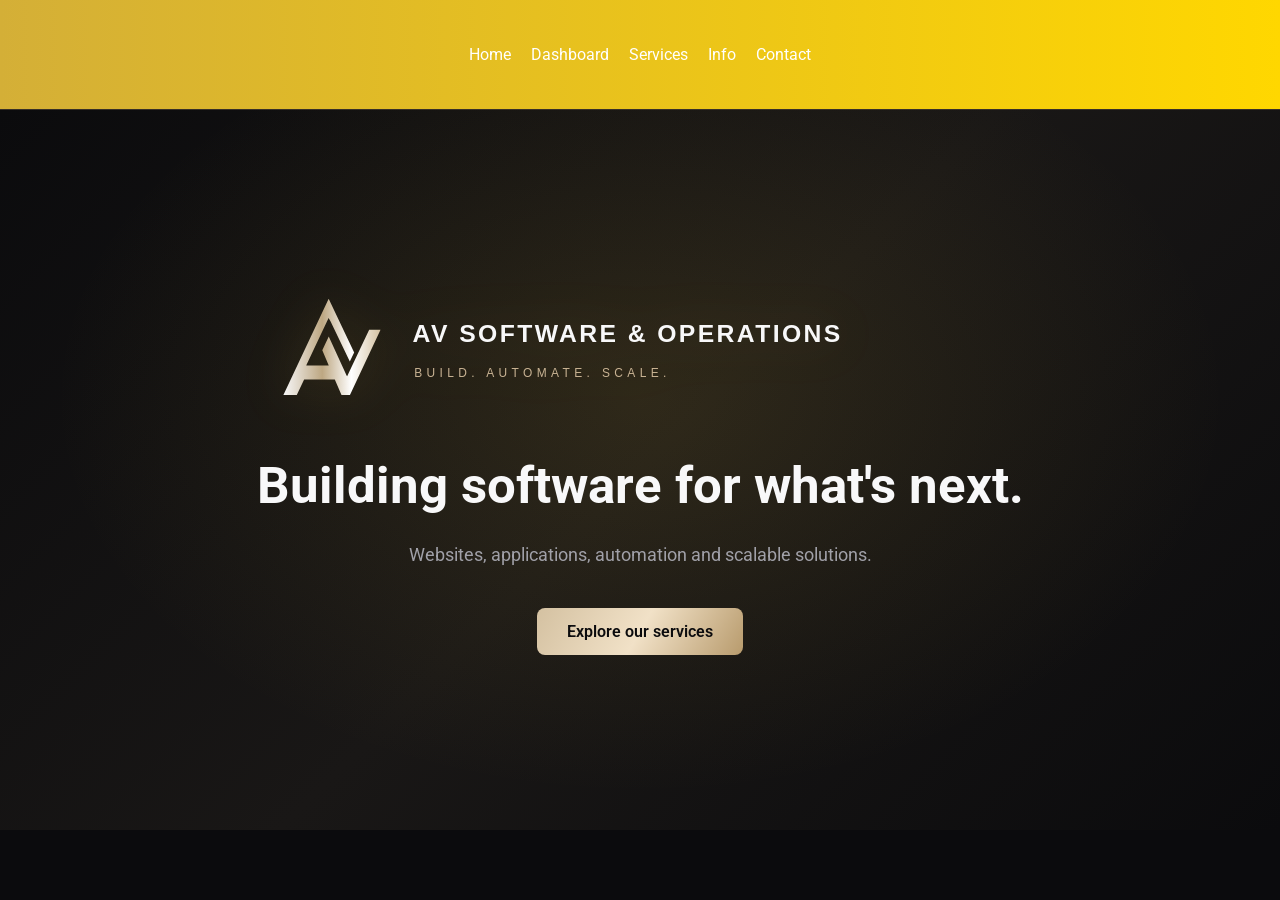
==== home.html @ 20bf0cec "first few things that work. home-page" ====
<!DOCTYPE html>
<html lang="en">
    <head>
        <meta charset="UTF-8">
        </head>     
        <link rel="stylesheet" href="main.css">
        <link rel="preconnect" href="https://fonts.googleapis.com">
        <link rel="preconnect" href="htt    ps://fonts.gstatic.com" crossorigin>
        <link href="https://fonts.googleapis.com/css2?family=Firjar:wght@100..800&family=Roboto:ital,wght@0,100..900;1,100..900&display=swap" rel="stylesheet">
        <title>avsoftwareops website</title>
        <style>
            .navbar {
                background: linear-gradient(to right, #D4AF37, #FFD700)
            }
            .navbar ul {
                display: flex;
                margin: 30px;
                gap: 20px;
            }
        </style>
    </head>
    <body>
        <nav class="navbar">
            <ul>
                <li><a href="home.html">Home</a></li>
                <li><a href="dashboard.html">Dashboard</a></li>
                <li><a href="services.html">Services</a></li>
                <li><a href="info.html">Info</a></li>
                <li><a href="contact.html">Contact</a></li>
            </ul>
        </nav>
    <main>
        <section class="hero">
            <img
                class="hero-logo"
                src="/assets/av-software-assets/brand/svg/av-horizontal-dark-tagline.svg"
                alt="AV Software & Operations — Build. Automate. Scale."
                >

                <h1>Building software for what's next.</h1>
            <p>Websites, applications, automation and scalable solutions.</p>

            <a href="services.html" class="hero-button">
                Explore our services
            </a>
        </section>
    </main>
    </body>
</html>
---- main.css ----
body {
    margin: 0;
    margin-top: 0;
    margin-bottom: 0;
    font-family: 'Roboto', sans-serif;
}

header {
    margin-top: 30px;
    display: grid;
    grid-template-columns: 1fr 3fr 1fr;
}

.header-title {
    background-color: lightblue;
}

.middle-section {
    background-color: lightpink;
    position: center;
    font-size: larger;
}
.right-section {
    background-color: lightcyan;
}
main {
    background-color: lightblue;
}

footer {
    background-color: lightpink;
}
.brand-assets {
    size: 50%;
}




/* General page styling */
body {
    margin: 0;
    background-color: #0B0B0D;
    color: #F8F8F9;
    font-family: "Roboto", sans-serif;
}

/* Navigation */
.navbar {
    background: #111113;
    padding: 15px 40px;
    border-bottom: 1px solid #383027;
}

.navbar ul {
    display: flex;
    justify-content: center;
    gap: 35px;
    list-style: none;
    padding: 0;
    margin: 0;
}

.navbar a {
    color: white;
    text-decoration: none;
    transition: color 0.3s ease;
}

.navbar a:hover {
    color: #D4AF37;
}

/* Hero section */
.hero {
    min-height: 80vh;
    padding: 80px 20px;
    box-sizing: border-box;

    display: flex;
    flex-direction: column;
    align-items: center;
    justify-content: center;

    text-align: center;

    background:
        radial-gradient(
            ellipse at 50% 40%,
            rgba(212, 175, 55, 0.12),
            transparent 65%
        ),
        linear-gradient(
            135deg,
            #0B0B0D,
            #191716,
            #0B0B0D
        );
}

/* AV logo */
.hero-logo {
    width: min(750px, 90%);
    height: auto;

    animation:
        logoEntrance 1.4s ease-out both,
        logoFloat 6s ease-in-out 1.4s infinite;

    filter: drop-shadow(
        0 0 25px rgba(212, 175, 55, 0.15)
    );
}

/* Heading */
.hero h1 {
    font-size: clamp(28px, 4vw, 56px);
    margin: 35px 0 10px;
    animation: fadeIn 1.5s ease-out both;
}

/* Description */
.hero p {
    color: #A0A0A8;
    font-size: 18px;
    max-width: 600px;
}

/* Button */
.hero-button {
    margin-top: 25px;
    padding: 14px 30px;

    color: #0B0B0D;
    background: linear-gradient(
        120deg,
        #D4C1A1,
        #F1E1C7,
        #B89B6D
    );

    border-radius: 8px;
    text-decoration: none;
    font-weight: 600;

    transition:
        transform 0.3s ease,
        box-shadow 0.3s ease;
}

.hero-button:hover {
    transform: translateY(-4px);
    box-shadow: 0 10px 35px rgba(212, 175, 55, 0.22);
}

/* Entrance animation */
@keyframes logoEntrance {
    from {
        opacity: 0;
        transform: translateY(35px) scale(0.94);
    }

    to {
        opacity: 1;
        transform: translateY(0) scale(1);
    }
}

/* Floating logo animation */
@keyframes logoFloat {
    0%, 100% {
        transform: translateY(0);
    }

    50% {
        transform: translateY(-12px);
    }
}

/* General fade animation */
@keyframes fadeIn {
    from {
        opacity: 0;
        transform: translateY(20px);
    }

    to {
        opacity: 1;
        transform: translateY(0);
    }
}

/* Mobile responsiveness */
@media (max-width: 600px) {
    .navbar {
        padding: 15px;
    }

    .navbar ul {
        flex-wrap: wrap;
        gap: 15px;
    }

    .hero {
        padding: 50px 20px;
    }

    .hero-logo {
        width: 100%;
    }

    .hero p {
        font-size: 16px;
    }
}

/* Accessibility */
@media (prefers-reduced-motion: reduce) {
    .hero-logo,
    .hero h1 {
        animation: none;
    }

    .hero-button {
        transition: none;
    }
}
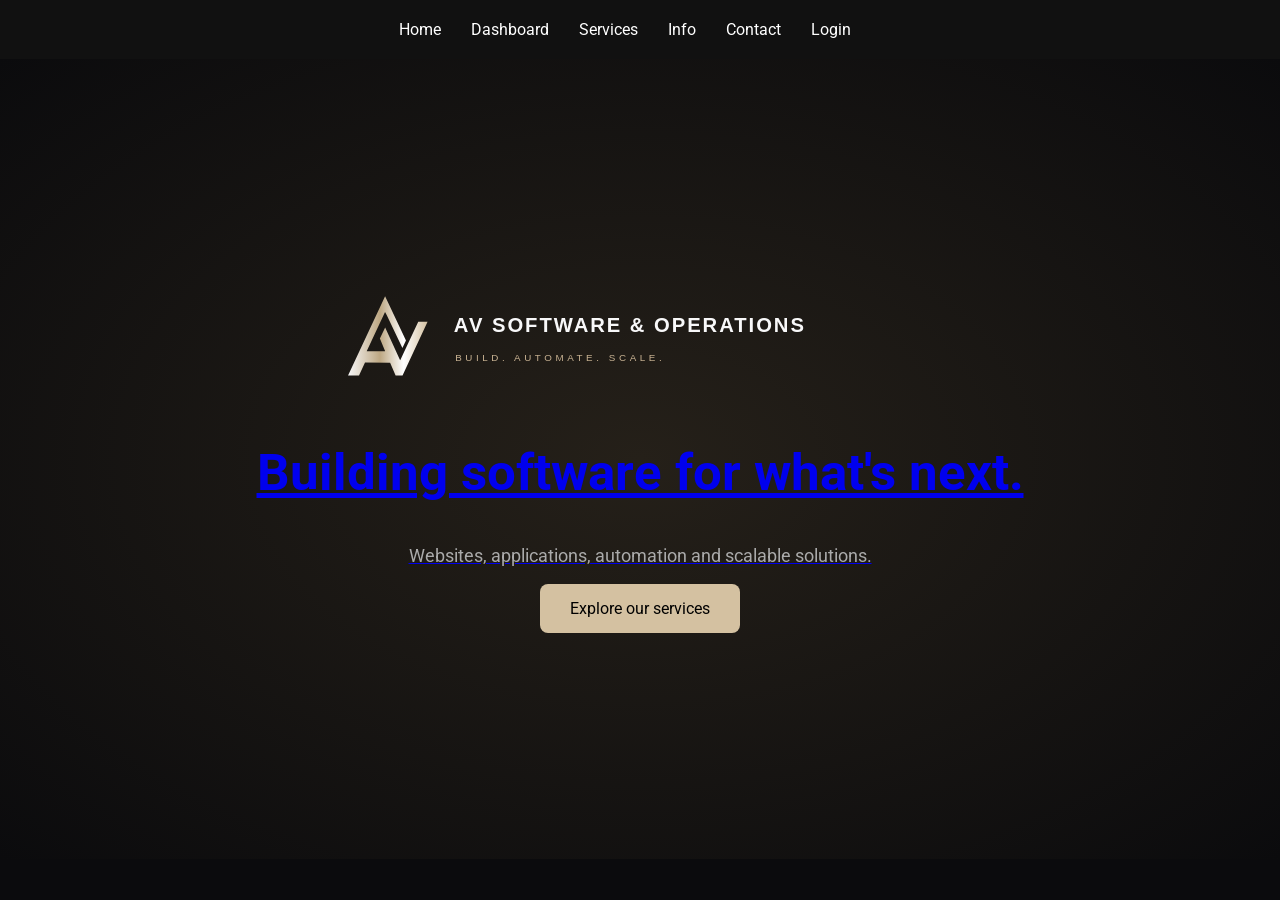
==== commit 7743ebc3: "Move site pages into src and update homepage navigation" ====
--- a/home.html
+++ b/home.html
@@ -8,25 +8,16 @@
         <link rel="preconnect" href="htt    ps://fonts.gstatic.com" crossorigin>
         <link href="https://fonts.googleapis.com/css2?family=Firjar:wght@100..800&family=Roboto:ital,wght@0,100..900;1,100..900&display=swap" rel="stylesheet">
         <title>avsoftwareops website</title>
-        <style>
-            .navbar {
-                background: linear-gradient(to right, #D4AF37, #FFD700)
-            }
-            .navbar ul {
-                display: flex;
-                margin: 30px;
-                gap: 20px;
-            }
-        </style>
     </head>
     <body>
         <nav class="navbar">
             <ul>
                 <li><a href="home.html">Home</a></li>
-                <li><a href="dashboard.html">Dashboard</a></li>
-                <li><a href="services.html">Services</a></li>
-                <li><a href="info.html">Info</a></li>
-                <li><a href="contact.html">Contact</a></li>
+                <li><a href="src/dashboard.html">Dashboard</a></li>
+                <li><a href="src/services.html">Services</a></li>
+                <li><a href="src/info.html">Info</a></li>
+                <li><a href="src/contact.html">Contact</a></li>
+                <li><a href="src/login-page.html">Login</li></li>
             </ul>
         </nav>
     <main>
--- a/main.css
+++ b/main.css
@@ -1,227 +1,98 @@
+/* 1. GENERAL */
 body {
     margin: 0;
-    margin-top: 0;
-    margin-bottom: 0;
-    font-family: 'Roboto', sans-serif;
+    font-family: "Roboto", sans-serif;
+    background: #0B0B0D;
+    color: white;
 }
 
-header {
-    margin-top: 30px;
-    display: grid;
-    grid-template-columns: 1fr 3fr 1fr;
-}
-
-.header-title {
-    background-color: lightblue;
-}
-
-.middle-section {
-    background-color: lightpink;
-    position: center;
-    font-size: larger;
-}
-.right-section {
-    background-color: lightcyan;
-}
-main {
-    background-color: lightblue;
-}
-
-footer {
-    background-color: lightpink;
-}
-.brand-assets {
-    size: 50%;
-}
-
-
-
-
-/* General page styling */
-body {
-    margin: 0;
-    background-color: #0B0B0D;
-    color: #F8F8F9;
-    font-family: "Roboto", sans-serif;
-}
-
-/* Navigation */
+/* 2. NAVIGATION */
 .navbar {
-    background: #111113;
-    padding: 15px 40px;
-    border-bottom: 1px solid #383027;
+    background: #111;
+    padding: 20px;
 }
 
 .navbar ul {
     display: flex;
     justify-content: center;
-    gap: 35px;
+    gap: 30px;
     list-style: none;
+    margin: 0;
     padding: 0;
-    margin: 0;
 }
 
 .navbar a {
     color: white;
     text-decoration: none;
-    transition: color 0.3s ease;
 }
 
-.navbar a:hover {
-    color: #D4AF37;
+
+/* 3. HERO BANNER */
+.hero {
+    min-height: 80vh;
+    padding: 40px 20px;
+    display: flex;
+    flex-direction: column;
+    justify-content: center;
+    align-items: center;
+    text-align: center;
+    background: radial-gradient(#252019, #0B0B0D);
 }
 
-/* Hero section */
-.hero {
-    min-height: 80vh;
-    padding: 80px 20px;
-    box-sizing: border-box;
-
-    display: flex;
-    flex-direction: column;
-    align-items: center;
-    justify-content: center;
-
-    text-align: center;
-
-    background:
-        radial-gradient(
-            ellipse at 50% 40%,
-            rgba(212, 175, 55, 0.12),
-            transparent 65%
-        ),
-        linear-gradient(
-            135deg,
-            #0B0B0D,
-            #191716,
-            #0B0B0D
-        );
+/* 4. LOGO */
+.hero-logo {
+    width: 80%;
+    max-width: 750px;
+    height: auto;
+    animation: float 4s ease-in-out infinite;
 }
 
-/* AV logo */
-.hero-logo {
-    width: min(750px, 90%);
-    height: auto;
-
-    animation:
-        logoEntrance 1.4s ease-out both,
-        logoFloat 6s ease-in-out 1.4s infinite;
-
-    filter: drop-shadow(
-        0 0 25px rgba(212, 175, 55, 0.15)
-    );
+/* 5. TEXT */
+.hero h1 {
+    font-size: clamp(28px, 4vw, 56px);
 }
 
-/* Heading */
-.hero h1 {
-    font-size: clamp(28px, 4vw, 56px);
-    margin: 35px 0 10px;
-    animation: fadeIn 1.5s ease-out both;
+.hero p {
+    color: #aaa;
+    font-size: 18px;
 }
 
-/* Description */
-.hero p {
-    color: #A0A0A8;
-    font-size: 18px;
-    max-width: 600px;
+/* 6. BUTTON */
+.hero-button {
+    background: #D4C1A1;
+    color: black;
+    padding: 15px 30px;
+    border-radius: 8px;
+    text-decoration: none;
 }
 
-/* Button */
-.hero-button {
-    margin-top: 25px;
-    padding: 14px 30px;
 
-    color: #0B0B0D;
-    background: linear-gradient(
-        120deg,
-        #D4C1A1,
-        #F1E1C7,
-        #B89B6D
-    );
-
-    border-radius: 8px;
-    text-decoration: none;
-    font-weight: 600;
-
-    transition:
-        transform 0.3s ease,
-        box-shadow 0.3s ease;
-}
-
-.hero-button:hover {
-    transform: translateY(-4px);
-    box-shadow: 0 10px 35px rgba(212, 175, 55, 0.22);
-}
-
-/* Entrance animation */
-@keyframes logoEntrance {
-    from {
-        opacity: 0;
-        transform: translateY(35px) scale(0.94);
-    }
-
-    to {
-        opacity: 1;
-        transform: translateY(0) scale(1);
-    }
-}
-
-/* Floating logo animation */
-@keyframes logoFloat {
+/* 7. ANIMATION */
+@keyframes float {
     0%, 100% {
         transform: translateY(0);
     }
 
     50% {
-        transform: translateY(-12px);
+        transform: translateY(-10px);
     }
 }
 
-/* General fade animation */
-@keyframes fadeIn {
-    from {
-        opacity: 0;
-        transform: translateY(20px);
-    }
-
-    to {
-        opacity: 1;
-        transform: translateY(0);
-    }
-}
-
-/* Mobile responsiveness */
+/* 8. MOBILE */
 @media (max-width: 600px) {
-    .navbar {
-        padding: 15px;
-    }
-
     .navbar ul {
         flex-wrap: wrap;
         gap: 15px;
     }
 
-    .hero {
-        padding: 50px 20px;
-    }
-
     .hero-logo {
         width: 100%;
     }
+}
 
-    .hero p {
-        font-size: 16px;
+/* 9. ACCESSIBILITY */
+@media (prefers-reduced-motion: reduce) {
+    .hero-logo {
+        animation: none;
     }
 }
-
-/* Accessibility */
-@media (prefers-reduced-motion: reduce) {
-    .hero-logo,
-    .hero h1 {
-        animation: none;
-    }
-
-    .hero-button {
-        transition: none;
-    }
-}
